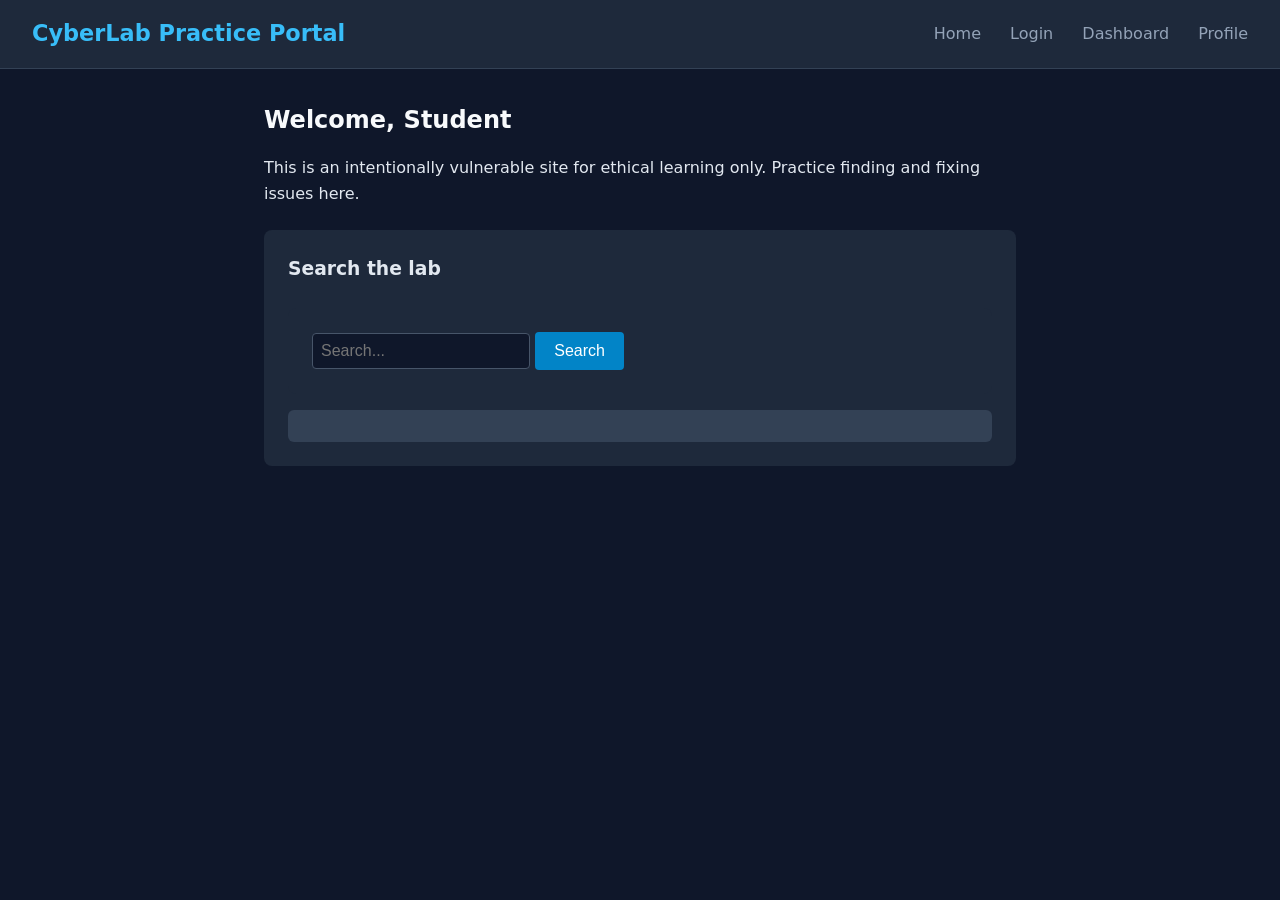
==== index.html @ bf275f84 "Add files via upload" ====
<!DOCTYPE html>
<html lang="en">
<head>
  <meta charset="UTF-8">
  <meta name="viewport" content="width=device-width, initial-scale=1.0">
  <title>CyberLab Practice Portal</title>
  <link rel="stylesheet" href="style.css">
</head>
<body>
  <header>
    <h1>CyberLab Practice Portal</h1>
    <nav>
      <a href="index.html">Home</a>
      <a href="login.html">Login</a>
      <a href="dashboard.html">Dashboard</a>
      <a href="profile.html">Profile</a>
    </nav>
  </header>

  <main>
    <h2>Welcome, Student</h2>
    <p>This is an intentionally vulnerable site for ethical learning only. Practice finding and fixing issues here.</p>

    <section class="search-box">
      <h3>Search the lab</h3>
      <form id="searchForm">
        <input type="text" id="searchInput" placeholder="Search..." name="q">
        <button type="submit">Search</button>
      </form>
      <div id="searchResult"></div>
    </section>
  </main>

  <script src="script.js"></script>
  <script>
    // VULNERABILITY: Reflected XSS - user input is inserted directly into the page
    const params = new URLSearchParams(window.location.search);
    const query = params.get('q');
    if (query) {
      document.getElementById('searchResult').innerHTML = 
        `<p>You searched for: <strong>${query}</strong></p>`;
    }
  </script>
</body>
</html>
---- style.css ----
* {
  box-sizing: border-box;
  margin: 0;
  padding: 0;
}

body {
  font-family: system-ui, -apple-system, sans-serif;
  background: #0f172a;
  color: #e2e8f0;
  line-height: 1.6;
  min-height: 100vh;
}

header {
  background: #1e293b;
  padding: 1rem 2rem;
  display: flex;
  justify-content: space-between;
  align-items: center;
  border-bottom: 1px solid #334155;
}

header h1 {
  font-size: 1.4rem;
  color: #38bdf8;
}

nav a {
  color: #94a3b8;
  text-decoration: none;
  margin-left: 1.5rem;
}

nav a:hover {
  color: #38bdf8;
}

main {
  max-width: 800px;
  margin: 2rem auto;
  padding: 0 1.5rem;
}

h2 {
  margin-bottom: 1rem;
  color: #f8fafc;
}

.search-box, form {
  background: #1e293b;
  padding: 1.5rem;
  border-radius: 8px;
  margin-top: 1.5rem;
}

input, textarea, button {
  font-size: 1rem;
  padding: 0.5rem;
  border-radius: 4px;
  border: 1px solid #475569;
  background: #0f172a;
  color: #e2e8f0;
}

button {
  background: #0284c7;
  border: none;
  cursor: pointer;
  color: white;
  padding: 0.6rem 1.2rem;
}

button:hover {
  background: #0369a1;
}

#searchResult, #loginMessage, #savedProfile {
  margin-top: 1rem;
  padding: 1rem;
  background: #334155;
  border-radius: 6px;
}
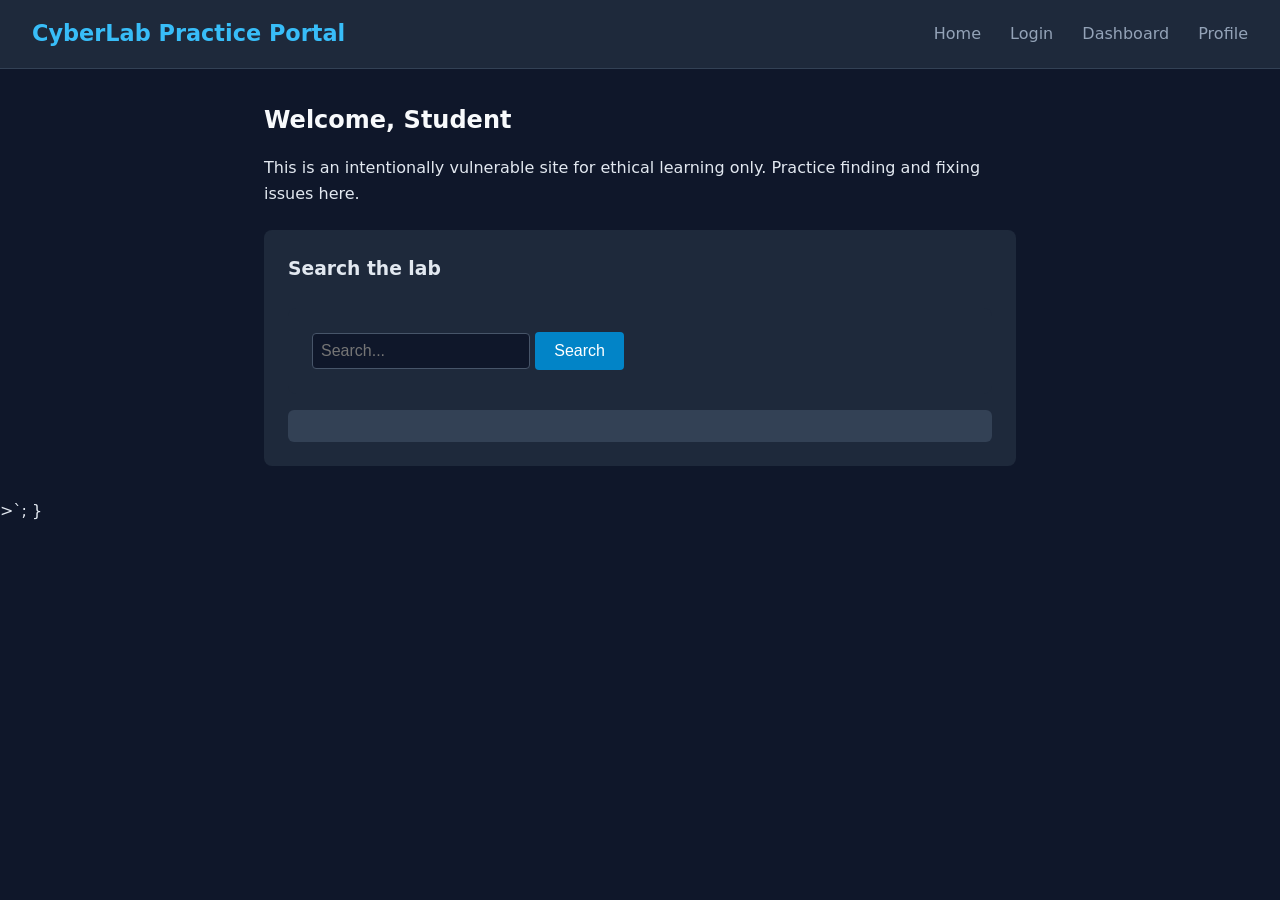
==== commit b2a486b7: "Update index.html" ====
--- a/index.html
+++ b/index.html
@@ -23,15 +23,14 @@
 
     <section class="search-box">
       <h3>Search the lab</h3>
-      <form id="searchForm">
-        <input type="text" id="searchInput" placeholder="Search..." name="q">
+      <form method="GET" action="">
+        <input type="text" name="q" placeholder="Search..." value="">
         <button type="submit">Search</button>
       </form>
       <div id="searchResult"></div>
     </section>
   </main>
 
-  <script src="script.js"></script>
   <script>
     // VULNERABILITY: Reflected XSS - user input is inserted directly into the page
     const params = new URLSearchParams(window.location.search);
@@ -42,4 +41,8 @@
     }
   </script>
 </body>
-</html>+</html>>`;
+    }
+  </script>
+</body>
+</html>
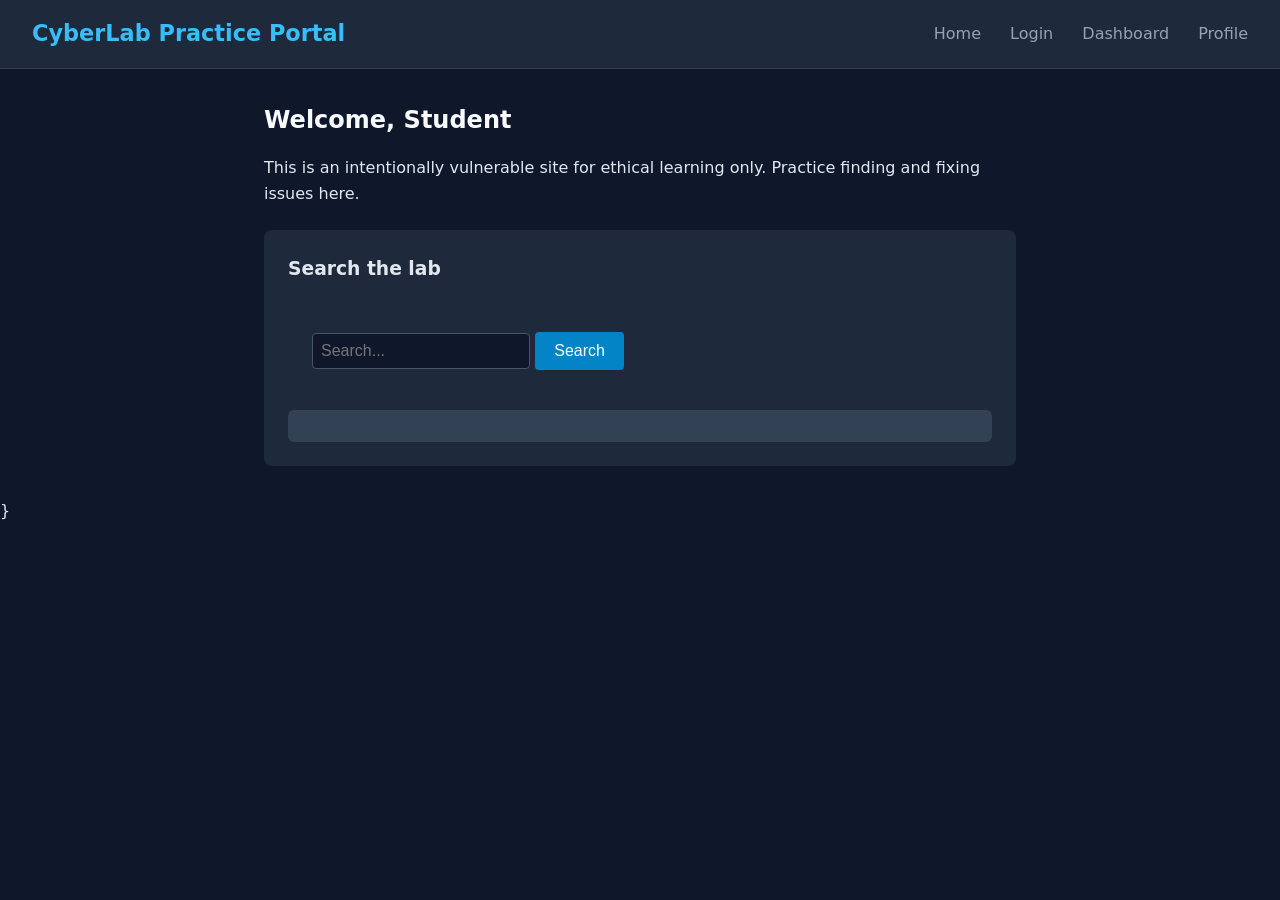
==== commit 44b3e642: "Fix HTML encoding issues in index.html" ====
--- a/index.html
+++ b/index.html
@@ -41,7 +41,7 @@
     }
   </script>
 </body>
-</html>>`;
+</html>
     }
   </script>
 </body>
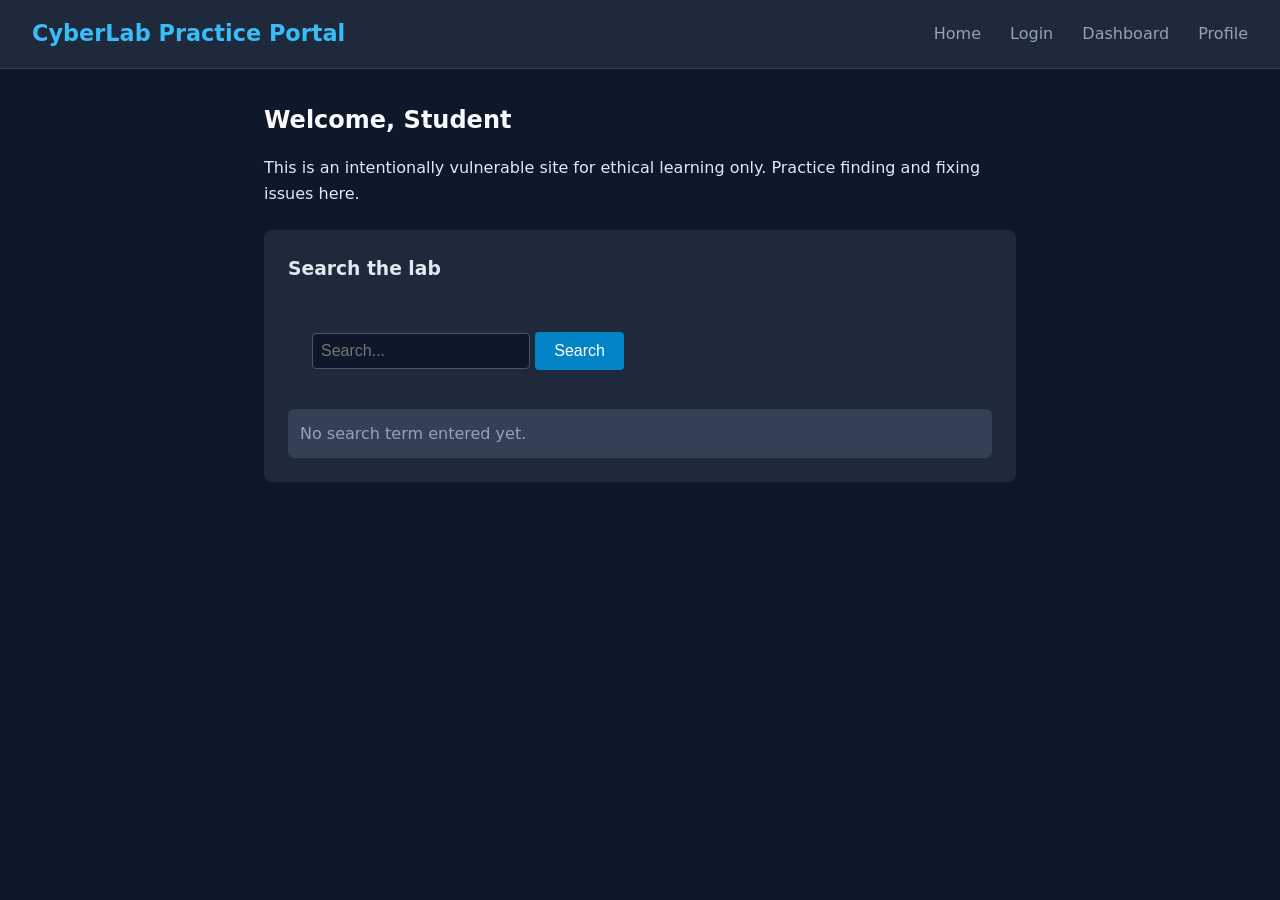
==== commit 859c266b: "Refactor search form and improve result display Updated the search form and added styles for search " ====
--- a/index.html
+++ b/index.html
@@ -23,26 +23,34 @@
 
     <section class="search-box">
       <h3>Search the lab</h3>
-      <form method="GET" action="">
-        <input type="text" name="q" placeholder="Search..." value="">
+      
+      <form method="GET" action="index.html">
+        <input type="text" name="q" id="searchInput" placeholder="Search..." autocomplete="off">
         <button type="submit">Search</button>
       </form>
-      <div id="searchResult"></div>
+
+      <div id="searchResult" style="margin-top: 15px; padding: 12px; background: #334155; border-radius: 6px;">
+        <!-- Search result will appear here -->
+      </div>
     </section>
   </main>
 
   <script>
-    // VULNERABILITY: Reflected XSS - user input is inserted directly into the page
+    // ========== INTENTIONALLY VULNERABLE CODE ==========
+    // This code takes user input from the URL and inserts it directly into the page
+    // without any cleaning or encoding. This creates a Reflected XSS vulnerability.
+
     const params = new URLSearchParams(window.location.search);
     const query = params.get('q');
+
     if (query) {
+      // DANGEROUS: Directly inserting user input into HTML
       document.getElementById('searchResult').innerHTML = 
-        `<p>You searched for: <strong>${query}</strong></p>`;
+        "<p>You searched for: <strong>" + query + "</strong></p>";
+    } else {
+      document.getElementById('searchResult').innerHTML = 
+        "<p style='color:#94a3b8;'>No search term entered yet.</p>";
     }
   </script>
 </body>
 </html>
-    }
-  </script>
-</body>
-</html>
